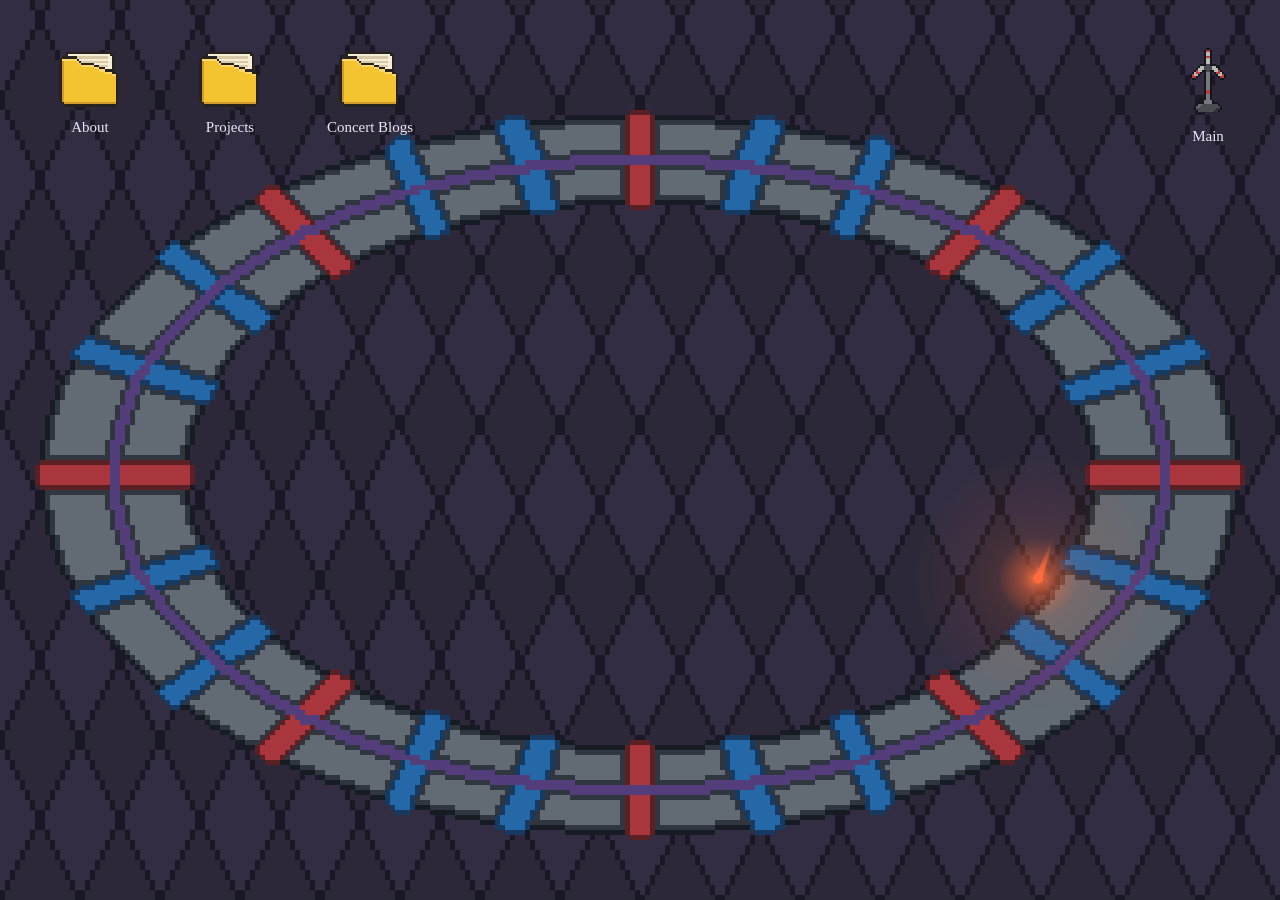
==== personal/index.html @ 0959bf21 "mg photos fixed" ====
<!DOCTYPE html>
<html lang="en">
<head>
  <meta charset="UTF-8">
  <meta name="viewport" content="width=device-width, initial-scale=1.0">
  <title>Hakan Bora Yavuzkara</title>
  <link rel="canonical" href="https://hakanbora.com/personal/">
  <link rel="stylesheet" href="style.css">
</head>
<body>

  <!-- canvas for particle animation -->
  <canvas id="particleCanvas"></canvas>

  <!-- "Main" app -->
<a class="main-app" href="/">
    <span class="main-app-icon"></span>
    <span class="main-app-label">Main</span>
  </a>

  <!-- Desktop with 3 folders -->
  <main class="desktop">
    <button class="folder" onclick="openFolder('about', this)">
      <span class="folder-icon"></span>
      <span class="folder-label">About</span>
    </button>
    <button class="folder" onclick="openFolder('projects', this)">
      <span class="folder-icon"></span>
      <span class="folder-label">Projects</span>
    </button>
    <button class="folder" onclick="openFolder('concerts', this)">
      <span class="folder-icon"></span>
      <span class="folder-label">Concert Blogs</span>
    </button>
  </main>

  <div class="window" id="folderWindow">
    <div class="window-bar">
      <button class="window-back" id="windowBack" onclick="goBack()" aria-label="Back">←</button>
      <span class="window-title" id="windowTitle">Folder</span>
      <button class="window-close" onclick="closeWindow()" aria-label="Close">×</button>
    </div>
    <div class="window-body" id="windowBody"></div>
  </div>

  <script>
    const win = document.getElementById('folderWindow');
    const title = document.getElementById('windowTitle');
    const body = document.getElementById('windowBody');
    const backBtn = document.getElementById('windowBack');

    /* Tree of contents */
    const tree = {
      about: {
        type: 'folder', name: 'About',
        children: [
          { type: 'file', name: 'Who.txt', text: 'I am Hakan. I love physics, computers, music, films, bullet chess, fantasy basketball, and conference food. I plan to become a physics researcher/professor.' },
          { type: 'file', name: 'JudgeMyTaste.txt',  text: '<a href="https://letterboxd.com/HakanBeWatchin/" target="_blank">Letterboxd</a><br><a href="https://rateyourmusic.com/~HakanBeListenin" target="_blank">RateYourMusic</a><br>Feel free to send recommendations or your disapproval through <a href="mailto:hayavuzkara@davidson.edu">hayavuzkara@davidson.edu</a>' },
          { type: 'file', name: 'Credits.txt', text: 'All pixel art by me using LibreSprite. All ideas, design, and writings by me. 95% of HTML/CSS/JavaScript code by Claude Opus 5. Find this project on <a href="https://github.com/HakanYavuzkara/hakan-personal-website" target="_blank">GitHub</a>.' },

        ]
      },
      projects: {
        type: 'folder', name: 'Projects',
        children: [
          { type: 'file', name: 'FantasyBball.txt', text: 'I answered the question of who would be the most valuable players across eras if 9-cat Fantasy Basketball existed every season after the 3-point line was added. I took into account z-scores for all 9 categories for every player in each season to determine the most valuable 9-cat players with respect to the seasons they played in. Coded strictly in Mathematica. Can be found <a href="https://community.wolfram.com/t/nba-player-ranking-in-fantasy-basketball-9-cat-mode-mean-category-scores-and-z-score/25387" target="_blank">here</a>.<br>I should fix the ft% and fg% evaluation soon to take into account the volume since I forgot to do it the first time. Current estimate has the greatest fantasy basketball season by a player using total z-score across all statistical categories as 2019 James Harden, which is not surprising to me.' },
          { type: 'file', name: 'ChessEras.txt', text: 'I tried to find the most dominant runs in chess by using the Chess.com database to find highest W/D/L scores for early-modern eras of chess. This project was not as successful as I wanted it to be due to lack of an elo-based system causing heavy noise. While a 6W/6D record against super GMs demonstrates significant dominance, a player who went 9W/1D against IMs in the same year gets a higher score. The elo based calculation requires significantly more expensive computation, and my computer could not handle years past 1945 when the number of games each year increased significantly. Feel free to borrow from my project <a href="https://community.wolfram.com/t/chess-scorelines-w-d-l-of-top-players-during-the-early-modern-eras-1851-1945/25500" target="_blank">here</a> and do these yourself :). Coded strictly in Mathematica. If I decide to do this again, I will probably code it in Julia, since it should offer better data optimization and faster numerical computations for such task.' },
          { type: 'file', name: 'HSfilms.txt', text: 'A few films I did in high school, in order of how much I like them:<br><a href="https://www.youtube.com/watch?v=rSAwmJ9Iphs" target="_blank">Quick Draw Samurai</a><br><a href="https://www.youtube.com/watch?v=5WTVq00L60w" target="_blank">Punica Granatum</a><br><a href="https://www.youtube.com/watch?v=TujKXYURNSA" target="_blank">A Quick Game</a>' }
        ]
      },
      concerts: {
        type: 'folder', name: 'Concert Blogs',
        children: [
          {
            type: 'folder', name: 'Ghais Guevara',
            children: [
              { type: 'file', name: 'GGblog.txt', text: 'Charlotte: July 30, 2026<br>I had a really nice time at this concert being able to speak with Ghais since he was there an hour before the start time (very rare for artits!). I particularly enjoyed Cavalier\'s opening act, and how engaged he was with the audience. While Ghais\'s energy was great and he did not miss a bar the entire show, the crowd was not as energetic that is partially due to Ghais deciding to stick to his later catalog rather than his two most popular albums. Still, I had a great time and small venues are often more fun.' },
              { type: 'image', name: 'GGphoto.jpg', src: 'graphics_personal/concerts/GGphoto.JPG' },
            ]
          },
          {
            type: 'folder', name: 'Machine Girl',
            children: [
              { type: 'file', name: 'MGblog.txt', text: 'Charlotte: March 6, 2026<br>Definitely top 3 concert I have been to. I knew and actively listened to both opening acts of LustSickPuppy and Show Me The Body, so I had an excellent time far before Machine Girl took stage. After they took stage, their energy, crowd engagement, tracklist choices and pacing were all excellent. Machine Girl decided to stick with their more Digital Hardcore style later discography rather than the Hardcore Breaks electronic music style they have been known for, which really helped the vocals shine and crowd energy flow.' },
              { type: 'image', name: 'MGphoto1.jpg', src: 'graphics_personal/concerts/MGphoto1.jpg' },
              { type: 'image', name: 'MGphoto2.jpg', src: 'graphics_personal/concerts/MGphoto2.jpg' },
            ]
          },
          {
            type: 'folder', name: 'black midi',
            children: [
              { type: 'file', name: 'BMblog.txt', text: 'Istanbul: May 31, 2022<br>This concert happened far before this blog became a thing, but still many years later it is the main inspiration for me to start this blog in order to not forget about the concerts I have been to. black midi was the best modern rock band despite its really short existence, and all of the band members solo careers are all worth checking out. This concert showed me that a collection of creative musicians, when on the same wavelength all of the time, and brave enough to experiment even live can create something so special and unique. black midi never played their songs the way they are on streaming, and always messed with the style of singing, tempo throughout the song, very jazzy improvisation sections, and even sneaking in Britney Spear\'s famous Toxic guitar riff seamlessly in a song in the midde of a breakdown. I am so grateful I got to see black midi before their breakup. I completely forgot to took any pictures during this concert.' },
            ]
          },

        ]
      }
    };

    let path = [];

    /* given the current path, walk the tree to find the folder we're in */
    function getCurrentFolder() {
      let node = tree[path[0]];
      for (let i = 1; i < path.length; i++) {
        const next = node.children[path[i]];
        if (!next || next.type !== 'folder') break; // stop at a file and stay in its folder
        node = next;
      }
      return node;
    }
    /* build a breadcrumb path from the current location */
    function buildPath() {
      const parts = [];
      let node = tree[path[0]];
      parts.push(node.name); // top-level folder name

      for (let i = 1; i < path.length; i++) {
        const step = path[i];
        if (step === '__file__') break;
        node = node.children[step];
        parts.push(node.name);
      }
      return parts.join(' / ');
    }

    /* open desktop folder */
    function openFolder(key, clickedEl) {
      document.querySelectorAll('.folder').forEach(f => f.classList.remove('selected'));
      if (clickedEl) clickedEl.classList.add('selected');
      path = [key];
      render();
      win.classList.add('is-open');
    }

    /* draw current folder's contents into window */
    function render() {
      const folder = getCurrentFolder();
      title.textContent = buildPath();
      backBtn.style.visibility = (path.length > 1) ? 'visible' : 'hidden';
      body.innerHTML = '';

      const grid = document.createElement('div');
      grid.className = 'items';

      folder.children.forEach((item, index) => {
        const tile = document.createElement('button');
        tile.className = 'item ' + item.type;

        const icon = document.createElement('span');
        icon.className = 'item-icon';

        const label = document.createElement('span');
        label.className = 'item-label';
        label.textContent = item.name;

        tile.appendChild(icon);
        tile.appendChild(label);

        tile.onclick = () => {
          // highlight this tile, clear others
          grid.querySelectorAll('.item').forEach(t => t.classList.remove('selected'));
          tile.classList.add('selected');
          openItem(index);
        };

        grid.appendChild(tile);
      });

      body.appendChild(grid);
    }

    /* When clicking file */
    function openItem(index) {
      const item = getCurrentFolder().children[index];
      if (item.type === 'folder') {
        path.push(index);    // go one level deeper
        render();
      } else if (item.type === 'image') {
        showImage(item);
      } else {
        showFile(item);
      }
    }

    function showFile(file) {
      backBtn.style.visibility = 'visible';
      body.innerHTML = '<div class="file-text"></div>';
      body.querySelector('.file-text').innerHTML = file.text;
      path.push(getCurrentFolder().children.indexOf(file));
      title.textContent = buildPath();
    }

    function showImage(image) {
      backBtn.style.visibility = 'visible';
      body.innerHTML = '<img class="image-view" alt="">';
      const img = body.querySelector('.image-view');
      img.src = image.src;
      img.alt = image.name;
      path.push(getCurrentFolder().children.indexOf(image));
      title.textContent = buildPath();
    }

    function goBack() {
      path.pop();
      render();
    }

    function closeWindow() {
      win.classList.remove('is-open');
      path = [];
      document.querySelectorAll('.folder').forEach(f => f.classList.remove('selected'));
    }
  </script>


<script>
  // PARTICLE ANIMATION =====
  const canvas = document.getElementById('particleCanvas');
  const ctx = canvas.getContext('2d');

  function sizeCanvas() {
    canvas.width = window.innerWidth;
    canvas.height = window.innerHeight;
  }
  sizeCanvas();
  window.addEventListener('resize', sizeCanvas);

  // Parameters for the oval path (need to change for mobile)
  const oval = {
    centerX: 0.50,
    centerY: 0.529,
    radiusX: 0.328,
    radiusY: 0.358
  };

  let angle = 0;

  // Start slow and accelerate =====
  let speed = 0.004;
  const maxSpeed = 0.1;
  const acceleration = 0.00004;

  const trail = [];
  const maxTrail = 25;

  function draw() {
    ctx.clearRect(0, 0, canvas.width, canvas.height);

    const cx = oval.centerX * canvas.width;
    const cy = oval.centerY * canvas.height;
    const rx = oval.radiusX * canvas.width;
    const ry = oval.radiusY * canvas.height;

    const x = cx + Math.cos(angle) * rx;
    const y = cy + Math.sin(angle) * ry;

    const floorGlowRadius = 130;
    const floorGlow = ctx.createRadialGradient(x, y, 0, x, y, floorGlowRadius);
    floorGlow.addColorStop(0, 'rgba(255, 120, 60, 0.22)');   // faint warm center
    floorGlow.addColorStop(0.5, 'rgba(255, 106, 61, 0.08)');   // fading
    floorGlow.addColorStop(1, 'rgba(255, 106, 61, 0)');      // transparent edge
    ctx.beginPath();
    ctx.arc(x, y, floorGlowRadius, 0, Math.PI * 2);
    ctx.fillStyle = floorGlow;
    ctx.fill();

    trail.unshift({ x, y });
    if (trail.length > maxTrail) trail.pop();

    // draw the trail: each older point smaller and more transparent
    for (let i = 0; i < trail.length; i++) {
      const p = trail[i];
      const fade = 1 - i / trail.length;
      ctx.beginPath();
      ctx.arc(p.x, p.y, 4 * fade, 0, Math.PI * 2);
      ctx.fillStyle = 'rgba(255, 106, 61, ' + (fade * 0.5) + ')';
      ctx.fill();
    }

    // the glowing particle head
    const glowRadius = 40;
    const glow = ctx.createRadialGradient(x, y, 0, x, y, glowRadius);
    glow.addColorStop(0, 'rgba(255, 120, 70, 0.9)');
    glow.addColorStop(0.4, 'rgba(255, 106, 61, 0.4)');
    glow.addColorStop(1, 'rgba(255, 106, 61, 0)');
    ctx.beginPath();
    ctx.arc(x, y, glowRadius, 0, Math.PI * 2);
    ctx.fillStyle = glow;
    ctx.fill();

    ctx.beginPath();
    ctx.arc(x, y, 5, 0, Math.PI * 2);
    ctx.fillStyle = '#ff6a3d';
    ctx.fill();

    angle += speed;
    if (speed < maxSpeed) {
      speed += acceleration;
      if (speed > maxSpeed) speed = maxSpeed;
    }

    requestAnimationFrame(draw);
  }

  draw();
</script>

</body>
</html>
---- personal/style.css ----
body {
  margin: 0;
  min-height: 100vh;
  color: #e8e6f2;
  font-family: "Times New Roman", Times, serif;
  overflow: hidden;

  /* the accelerator as background */
  background-color: #14141c;
  background-image: url('graphics_personal/particleAccel.png');
  background-size: cover;
  background-position: center;
  background-repeat: no-repeat;
  image-rendering: pixelated;
}

.top-nav {
  display: flex;
  gap: 24px;
  padding: 16px 24px;
}
.top-nav a {
  color: #cfc9e6;
  text-decoration: none;
  font-size: 16px;
}
.top-nav a:hover {
  text-decoration: underline;
}

.desktop {
  display: flex;
  gap: 40px;
  padding: 40px;
}

/* Folder build */
.folder {
  background: none;
  border: none;
  cursor: pointer;
  display: flex;
  flex-direction: column;
  align-items: center;
  gap: 8px;
  font-family: inherit;
  color: #e8e6f2;
}

.folder.selected .folder-icon {
  outline: 2px solid #cfc9e6;
  outline-offset: 3px;
}
.folder.selected .folder-label {
  background: #3a3a55;
  border-radius: 3px;
}

.folder-icon {
  width: 88px;
  height: 70px;
  display: block;
  background-image: url('graphics_personal/folderIcon.png');
  background-size: contain;
  background-repeat: no-repeat;
  background-position: center;
  image-rendering: pixelated;
}
.folder:hover .folder-icon {
  filter: brightness(1.15);
}

.folder-label {
  font-size: 15px;
}

/* Window that pops up */
.window {
  position: fixed;
  top: 50%;
  left: 50%;
  transform: translate(-50%, -50%);
  width: 460px;
  max-width: 90vw;

  background: #201a2e;
  border: 3px solid #6f5b9e;
  border-radius: 0;
  box-shadow: 4px 4px 0 rgba(0,0,0,0.5);

  display: none;
}
.window.is-open {
  display: block;
}

.window-bar {
  display: flex;
  align-items: center;
  gap: 8px;
  background: #160f24;
  border-bottom: 3px solid #6f5b9e;
  padding: 6px 8px;
}

.window-title {
  flex: 1;
  font-family: monospace;
  font-size: 13px;
  color: #cfc3e8;
  white-space: nowrap;
  overflow: hidden;
  text-overflow: ellipsis;
}

.window-back,
.window-close {
  width: 22px;
  height: 22px;
  flex-shrink: 0;
  background: #2c2340;
  border: 2px solid #6f5b9e;
  color: #e8e6f2;
  font-size: 13px;
  line-height: 1;
  cursor: pointer;
  padding: 0;
  border-radius: 0;
  display: flex;
  align-items: center;
  justify-content: center;
}
.window-back:hover,
.window-close:hover {
  background: #6f5b9e;
  color: #ffffff;
}

.window-body {
  padding: 18px;
  font-size: 16px;
  line-height: 1.6;
  min-height: 120px;
  max-height: 60vh;
  overflow-y: auto;
}

/* Files + Subfolders */
.window-body .items {
  display: flex;
  flex-wrap: wrap;
  gap: 24px;
  padding: 4px;
}
.window-body .item {
  background: none;
  border: none;
  cursor: pointer;
  display: flex;
  flex-direction: column;
  align-items: center;
  gap: 6px;
  font-family: inherit;
  color: #e8e6f2;
  width: auto;
  min-width: 80px;
  max-width: 110px;
  padding: 6px;
  border-radius: 2px;
}
.window-body .item .item-icon {
  width: 72px;
  height: 58px;
  display: block;
  background-size: contain;
  background-repeat: no-repeat;
  background-position: center;
  image-rendering: pixelated;
}
.window-body .item.folder .item-icon {
  background-image: url('graphics_personal/folderIcon.png');
}
.window-body .item.file .item-icon {
  background-image: url('graphics_personal/txtIcon.png');
}
.window-body .item.image .item-icon {
  background-image: url('graphics_personal/pngIcon.png');
}
.window-body .item .item-label {
  font-size: 13px;
  text-align: center;
  line-height: 1.3;
  word-break: break-word;
}
.window-body .item:hover .item-icon {
  filter: brightness(1.15);
}
.window-body .item.selected .item-icon {
  outline: 2px solid #cfc9e6;
  outline-offset: 3px;
}
.window-body .item.selected .item-label {
  background: #3a3a55;
  border-radius: 3px;
}

.file-text {
  margin: 0;
  white-space: pre-wrap;
  font-family: inherit;
  font-size: 16px;
  line-height: 1.6;
}

/* Main page app */
.main-app {
  position: fixed;
  top: 40px;
  right: 40px;               
  display: flex;
  flex-direction: column;
  align-items: center;
  gap: 8px;
  text-decoration: none;
  color: #e8e6f2;
  font-family: inherit;
}
.main-app-icon {
  width: 64px;
  height: 80px;
  background-image: url('graphics_personal/mainButton.png');
  background-size: contain;
  background-repeat: no-repeat;
  background-position: center;
  image-rendering: pixelated;
}
.main-app:hover .main-app-icon {
  filter: brightness(1.15);
}
.main-app-label {
  font-size: 15px;
}

/* Hyperlinks in text files */
.file-text a {
  color: #6fa8ff;
  text-decoration: underline;
}
.file-text a:hover {
  color: #9cc4ff;
}

/* image file*/
.image-view {
  display: block;
  max-width: 100%;
  max-height: 55vh;
  margin: 0 auto;
}


#particleCanvas {
  position: fixed;
  top: 0;
  left: 0;
  width: 100%;
  height: 100%;
  pointer-events: none;
  z-index: 1
}
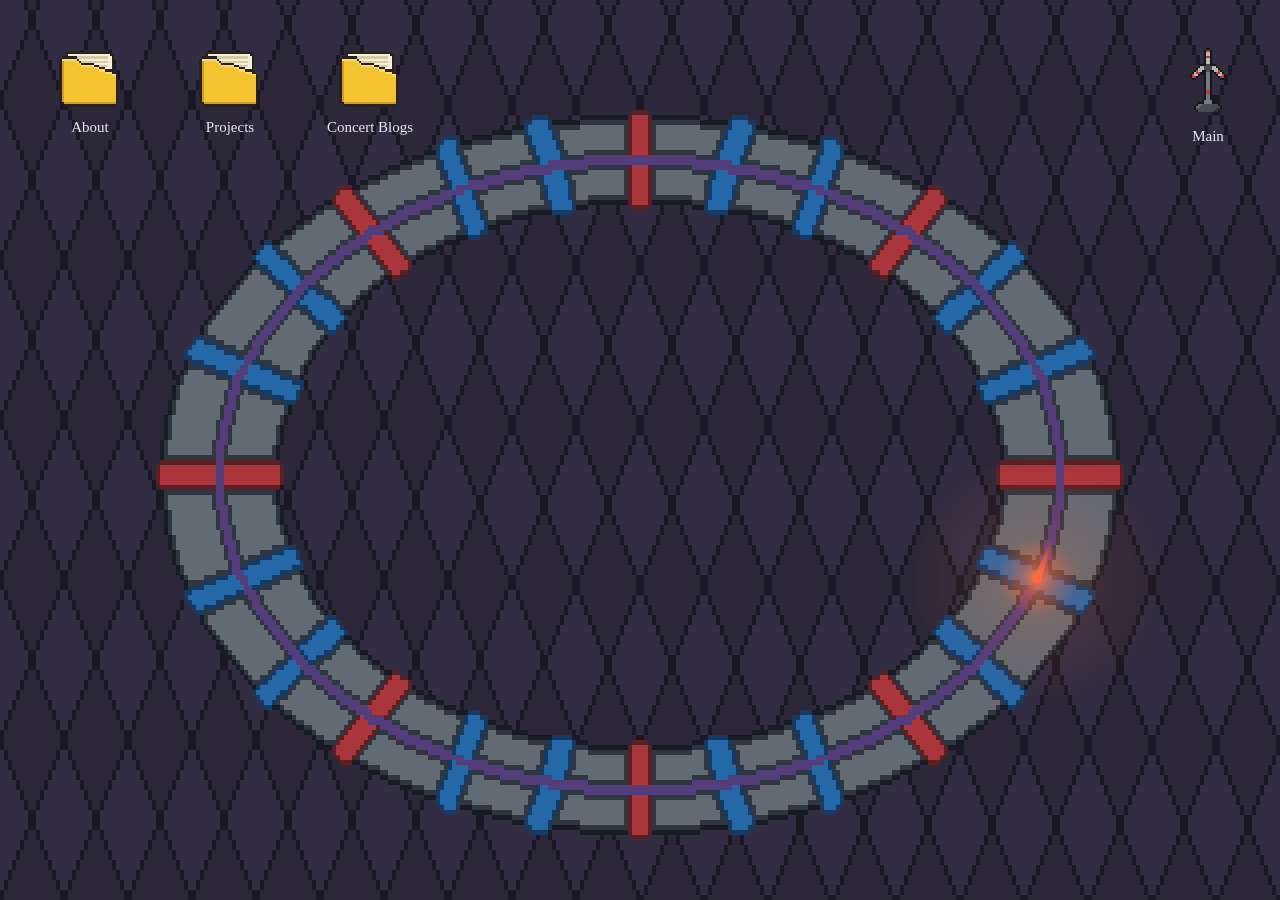
==== commit 7e1854b6: "Fixed particle path global" ====
--- a/personal/index.html
+++ b/personal/index.html
@@ -231,7 +231,7 @@
     centerX: 0.50,
     centerY: 0.529,
     radiusX: 0.328,
-    radiusY: 0.358
+    radiusY: 0.350
   };
 
   let angle = 0;
--- a/personal/style.css
+++ b/personal/style.css
@@ -8,7 +8,7 @@
   /* the accelerator as background */
   background-color: #14141c;
   background-image: url('graphics_personal/particleAccel.png');
-  background-size: cover;
+  background-size: 100% 100%;
   background-position: center;
   background-repeat: no-repeat;
   image-rendering: pixelated;
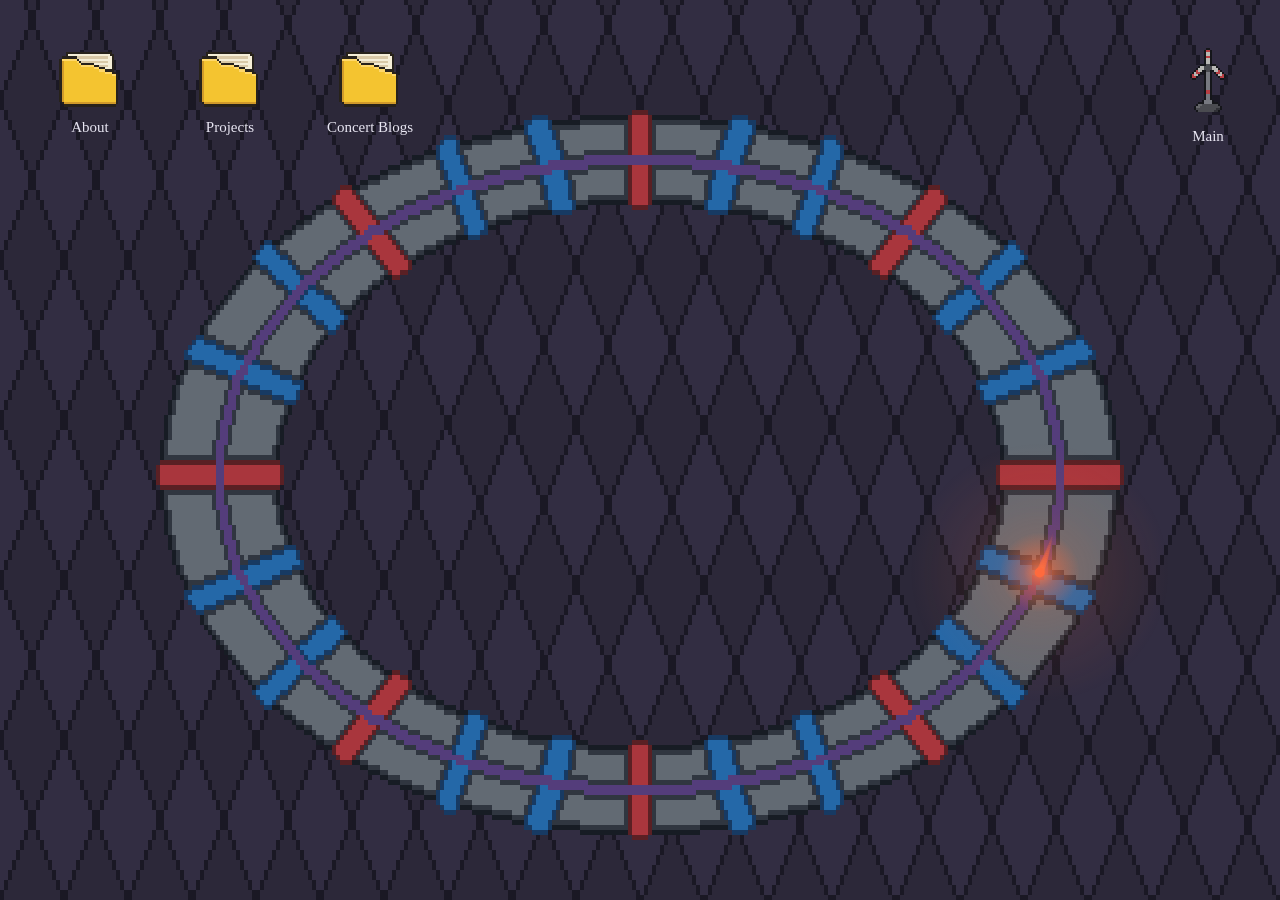
==== commit 133247a6: "Fixed loading order issues" ====
--- a/personal/index.html
+++ b/personal/index.html
@@ -2,6 +2,7 @@
 <html lang="en">
 <head>
   <meta charset="UTF-8">
+  <script>document.documentElement.classList.add('js');</script>
   <meta name="viewport" content="width=device-width, initial-scale=1.0">
   <title>Hakan Bora Yavuzkara</title>
   <link rel="canonical" href="https://hakanbora.com/personal/">
@@ -304,6 +305,10 @@
   }
 
   draw();
+
+function reveal() { document.body.classList.add('ready'); }
+window.addEventListener('load', reveal);
+setTimeout(reveal, 3000);
 </script>
 
 </body>
--- a/personal/style.css
+++ b/personal/style.css
@@ -1,3 +1,12 @@
+html { background: #14141c; }
+html.js body {
+  opacity: 0;
+  transition: opacity 0.35s ease;
+}
+html.js body.ready {
+  opacity: 1;
+}
+
 body {
   margin: 0;
   min-height: 100vh;
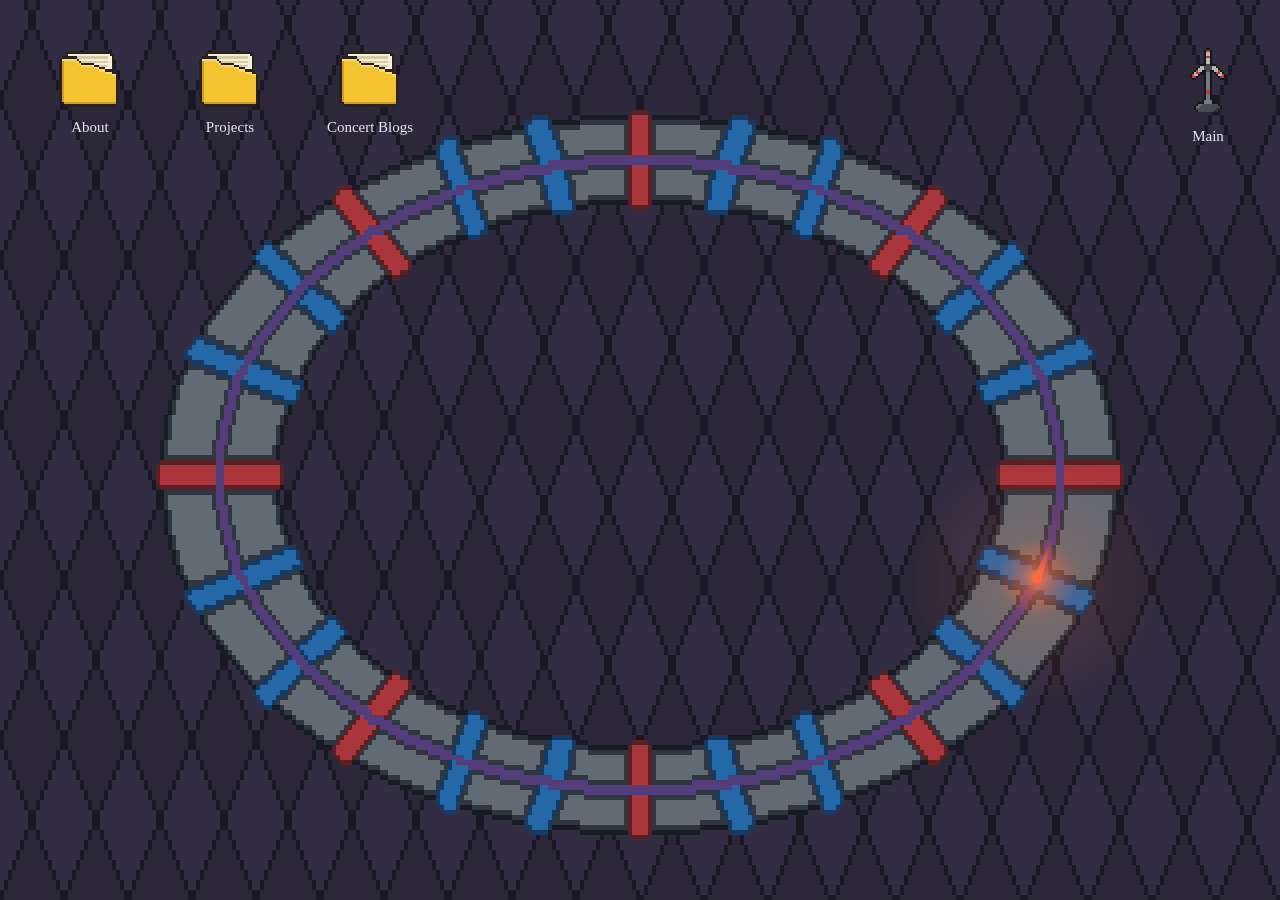
==== commit 4b3f9f78: "Boris concert added" ====
--- a/personal/index.html
+++ b/personal/index.html
@@ -93,6 +93,15 @@
               { type: 'file', name: 'BMblog.txt', text: 'Istanbul: May 31, 2022<br>This concert happened far before this blog became a thing, but still many years later it is the main inspiration for me to start this blog in order to not forget about the concerts I have been to. black midi was the best modern rock band despite its really short existence, and all of the band members solo careers are all worth checking out. This concert showed me that a collection of creative musicians, when on the same wavelength all of the time, and brave enough to experiment even live can create something so special and unique. black midi never played their songs the way they are on streaming, and always messed with the style of singing, tempo throughout the song, very jazzy improvisation sections, and even sneaking in Britney Spear\'s famous Toxic guitar riff seamlessly in a song in the midde of a breakdown. I am so grateful I got to see black midi before their breakup. I completely forgot to took any pictures during this concert.' },
             ]
           },
+          {
+            type: 'folder', name: 'Boris',
+            children: [
+              { type: 'file', name: 'Borisblog.txt', text: 'London: October 15, 2026<br>I have known about Boris for around 7 years, but it took me much longer for them to grow on me, and eventually become one of my favorite artists of all time. I used to not find Boris unique and exciting enough, limiting their music to one-take live recordings with a maximum of 3-4 instruments per song. Listening more carefully through what is achieved by Pink, Feedbacker, flood, and Akuma No Uta has completely changed my opinion on this matter. Boris is extremely unique in its ability to blend sludge metal, drone, ambient, noise rock, and acoustic rock like done by no one else and even shifting genres and styles in the middle of songs. It is amazing how rich and diverse just 3 people on stage with live instruments is able to sound. <br> The opener for this concert was Planning for Burial, an artist I had heard of but never gave a listen to before. This performance showed me a lot of potential but not much output. As a one-person band, Planning for Burial is forced to do a lot on stage, playing a repeating drum machine with droning bass, and playing guitar and providing vocals himself. Unfortunately, how hard such a set up is forces him to keep the droning sections way longer than they should be and the drums pretty boring and often out of place with everything else. Still, there were a lot of really strong moments with piercing guitar playing and great vocals provided. I am sure this artist is better on streaming, so I will check him out. <br>Boris was almost able to rupture through my ear protection. I was able to enjoy this as a loud concert rather than a deafening one due to strong ear protection. Boris’s stage presence and general crowd engagement was done really well, and their clothes also stood out nicely and looked great under the lightning. Boris essentially never stopped playing, and always kept drones and some gong hits through the breaks, transitioning into next songs very smoothly. The balance of high energy and more slow burn doom metal post rock-like songs were sprinkled in between the Pink tracklist just in time as the mosh was getting tired throughout. Just Abandoned Myself is one of my favorite songs ever, and seeing it live, with extra improvisations and the crowd singing parts throughout. Concert felt like it went by very fast despite Boris playing an amazing 90 minutes. I want to see Feedbacker live sometime, although it is likely it will never happen. <br> P.S. Nicest mosh I have been a part of' },
+              { type: 'image', name: 'Borisphoto1.jpg', src: 'graphics_personal/concerts/Borisphoto1.jpg' },
+              { type: 'image', name: 'Borisphoto2.jpg', src: 'graphics_personal/concerts/Borisphoto2.jpg' },
+              { type: 'image', name: 'Borisphoto1.jpg', src: 'graphics_personal/concerts/Borisphoto1.jpg' },
+            ]
+          },
 
         ]
       }
--- a/personal/style.css
+++ b/personal/style.css
@@ -276,4 +276,18 @@
   height: 100%;
   pointer-events: none;
   z-index: 1
+}
+
+@media (hover: none) and (pointer: coarse) {
+  .desktop {
+    justify-content: space-evenly;
+    gap: 0;                      /* space-evenly does the spacing now */
+    padding: 24px 8px;
+  }
+
+  .main-app {
+    top: auto;
+    bottom: 20px;
+    right: 20px;
+  }
 }
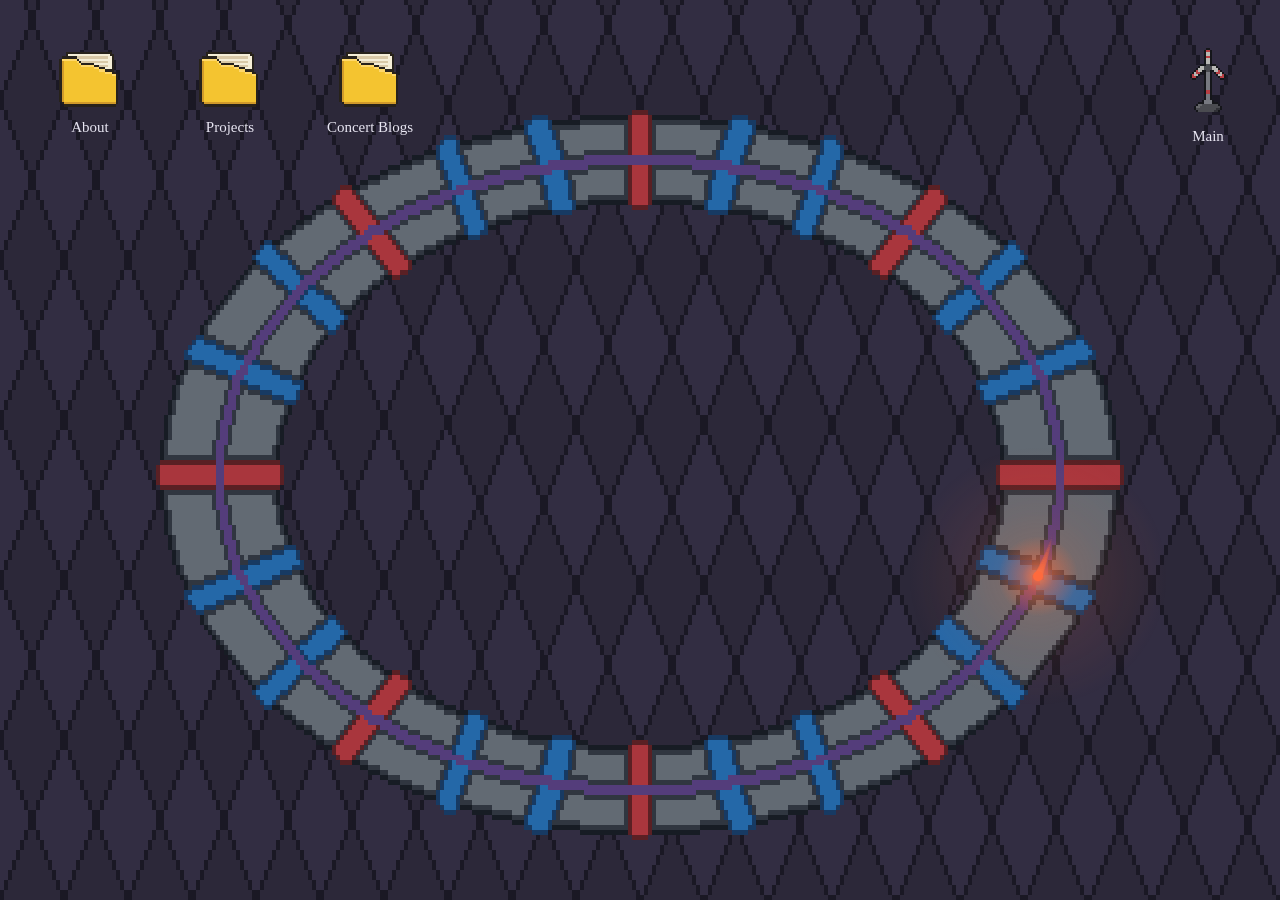
==== commit 54b59d75: "TwoConcertsAdded" ====
--- a/personal/index.html
+++ b/personal/index.html
@@ -70,17 +70,17 @@
         ]
       },
       concerts: {
-        type: 'folder', name: 'Concert Blogs',
+        type: 'folder', name: 'Concert_Blogs',
         children: [
           {
-            type: 'folder', name: 'Ghais Guevara',
-            children: [
-              { type: 'file', name: 'GGblog.txt', text: 'Charlotte: July 30, 2026<br>I had a really nice time at this concert being able to speak with Ghais since he was there an hour before the start time (very rare for artits!). I particularly enjoyed Cavalier\'s opening act, and how engaged he was with the audience. While Ghais\'s energy was great and he did not miss a bar the entire show, the crowd was not as energetic that is partially due to Ghais deciding to stick to his later catalog rather than his two most popular albums. Still, I had a great time and small venues are often more fun.' },
+            type: 'folder', name: 'Ghais_Guevara',
+            children: [
+              { type: 'file', name: 'GG_blog.txt', text: 'Charlotte: July 30, 2026<br>I had a really nice time at this concert being able to speak with Ghais since he was there an hour before the start time (very rare for artits!). I particularly enjoyed Cavalier\'s opening act, and how engaged he was with the audience. While Ghais\'s energy was great and he did not miss a bar the entire show, the crowd was not as energetic that is partially due to Ghais deciding to stick to his later catalog rather than his two most popular albums. Still, I had a great time and small venues are often more fun.' },
               { type: 'image', name: 'GGphoto.jpg', src: 'graphics_personal/concerts/GGphoto.JPG' },
             ]
           },
           {
-            type: 'folder', name: 'Machine Girl',
+            type: 'folder', name: 'Machine_Girl',
             children: [
               { type: 'file', name: 'MGblog.txt', text: 'Charlotte: March 6, 2026<br>Definitely top 3 concert I have been to. I knew and actively listened to both opening acts of LustSickPuppy and Show Me The Body, so I had an excellent time far before Machine Girl took stage. After they took stage, their energy, crowd engagement, tracklist choices and pacing were all excellent. Machine Girl decided to stick with their more Digital Hardcore style later discography rather than the Hardcore Breaks electronic music style they have been known for, which really helped the vocals shine and crowd energy flow.' },
               { type: 'image', name: 'MGphoto1.jpg', src: 'graphics_personal/concerts/MGphoto1.jpg' },
@@ -88,18 +88,35 @@
             ]
           },
           {
-            type: 'folder', name: 'black midi',
-            children: [
-              { type: 'file', name: 'BMblog.txt', text: 'Istanbul: May 31, 2022<br>This concert happened far before this blog became a thing, but still many years later it is the main inspiration for me to start this blog in order to not forget about the concerts I have been to. black midi was the best modern rock band despite its really short existence, and all of the band members solo careers are all worth checking out. This concert showed me that a collection of creative musicians, when on the same wavelength all of the time, and brave enough to experiment even live can create something so special and unique. black midi never played their songs the way they are on streaming, and always messed with the style of singing, tempo throughout the song, very jazzy improvisation sections, and even sneaking in Britney Spear\'s famous Toxic guitar riff seamlessly in a song in the midde of a breakdown. I am so grateful I got to see black midi before their breakup. I completely forgot to took any pictures during this concert.' },
+            type: 'folder', name: 'black_midi',
+            children: [
+              { type: 'file', name: 'BM_blog.txt', text: 'Istanbul: May 31, 2022<br>This concert happened far before this blog became a thing, but still many years later it is the main inspiration for me to start this blog in order to not forget about the concerts I have been to. black midi was the best modern rock band despite its really short existence, and all of the band members solo careers are all worth checking out. This concert showed me that a collection of creative musicians, when on the same wavelength all of the time, and brave enough to experiment even live can create something so special and unique. black midi never played their songs the way they are on streaming, and always messed with the style of singing, tempo throughout the song, very jazzy improvisation sections, and even sneaking in Britney Spear\'s famous Toxic guitar riff seamlessly in a song in the midde of a breakdown. I am so grateful I got to see black midi before their breakup. I completely forgot to took any pictures during this concert.' },
             ]
           },
           {
             type: 'folder', name: 'Boris',
             children: [
-              { type: 'file', name: 'Borisblog.txt', text: 'London: October 15, 2026<br>I have known about Boris for around 7 years, but it took me much longer for them to grow on me, and eventually become one of my favorite artists of all time. I used to not find Boris unique and exciting enough, limiting their music to one-take live recordings with a maximum of 3-4 instruments per song. Listening more carefully through what is achieved by Pink, Feedbacker, flood, and Akuma No Uta has completely changed my opinion on this matter. Boris is extremely unique in its ability to blend sludge metal, drone, ambient, noise rock, and acoustic rock like done by no one else and even shifting genres and styles in the middle of songs. It is amazing how rich and diverse just 3 people on stage with live instruments is able to sound. <br> The opener for this concert was Planning for Burial, an artist I had heard of but never gave a listen to before. This performance showed me a lot of potential but not much output. As a one-person band, Planning for Burial is forced to do a lot on stage, playing a repeating drum machine with droning bass, and playing guitar and providing vocals himself. Unfortunately, how hard such a set up is forces him to keep the droning sections way longer than they should be and the drums pretty boring and often out of place with everything else. Still, there were a lot of really strong moments with piercing guitar playing and great vocals provided. I am sure this artist is better on streaming, so I will check him out. <br>Boris was almost able to rupture through my ear protection. I was able to enjoy this as a loud concert rather than a deafening one due to strong ear protection. Boris’s stage presence and general crowd engagement was done really well, and their clothes also stood out nicely and looked great under the lightning. Boris essentially never stopped playing, and always kept drones and some gong hits through the breaks, transitioning into next songs very smoothly. The balance of high energy and more slow burn doom metal post rock-like songs were sprinkled in between the Pink tracklist just in time as the mosh was getting tired throughout. Just Abandoned Myself is one of my favorite songs ever, and seeing it live, with extra improvisations and the crowd singing parts throughout. Concert felt like it went by very fast despite Boris playing an amazing 90 minutes. I want to see Feedbacker live sometime, although it is likely it will never happen. <br> P.S. Nicest mosh I have been a part of' },
+              { type: 'file', name: 'Boris_blog.txt', text: 'London: October 15, 2026<br>I have known about Boris for around 7 years, but it took me much longer for them to grow on me, and eventually become one of my favorite artists of all time. I used to not find Boris unique and exciting enough, limiting their music to one-take live recordings with a maximum of 3-4 instruments per song. Listening more carefully through what is achieved by Pink, Feedbacker, flood, and Akuma No Uta has completely changed my opinion on this matter. Boris is extremely unique in its ability to blend sludge metal, drone, ambient, noise rock, and acoustic rock like done by no one else and even shifting genres and styles in the middle of songs. It is amazing how rich and diverse just 3 people on stage with live instruments is able to sound. <br> The opener for this concert was Planning for Burial, an artist I had heard of but never gave a listen to before. This performance showed me a lot of potential but not much output. As a one-person band, Planning for Burial is forced to do a lot on stage, playing a repeating drum machine with droning bass, and playing guitar and providing vocals himself. Unfortunately, how hard such a set up is forces him to keep the droning sections way longer than they should be and the drums pretty boring and often out of place with everything else. Still, there were a lot of really strong moments with piercing guitar playing and great vocals provided. I am sure this artist is better on streaming, so I will check him out. <br>Boris was almost able to rupture through my ear protection. I was able to enjoy this as a loud concert rather than a deafening one due to strong ear protection. Boris’s stage presence and general crowd engagement was done really well, and their clothes also stood out nicely and looked great under the lightning. Boris essentially never stopped playing, and always kept drones and some gong hits through the breaks, transitioning into next songs very smoothly. The balance of high energy and more slow burn doom metal post rock-like songs were sprinkled in between the Pink tracklist just in time as the mosh was getting tired throughout. Just Abandoned Myself is one of my favorite songs ever, and seeing it live, with extra improvisations and the crowd singing parts throughout. Concert felt like it went by very fast despite Boris playing an amazing 90 minutes. I want to see Feedbacker live sometime, although it is likely it will never happen. <br> P.S. Nicest mosh I have been a part of' },
               { type: 'image', name: 'Borisphoto1.jpg', src: 'graphics_personal/concerts/Borisphoto1.jpg' },
               { type: 'image', name: 'Borisphoto2.jpg', src: 'graphics_personal/concerts/Borisphoto2.jpg' },
               { type: 'image', name: 'Borisphoto1.jpg', src: 'graphics_personal/concerts/Borisphoto1.jpg' },
+            ]
+          },
+          {
+            type: 'folder', name: 'Psychedelic_Crumpets',
+            children: [
+              { type: 'file', name: 'PPC_blog.txt', text: 'Oxford: November 4, 2026<br>I discovered PPC just about a month ago when a friend at Oxford recommended them to me, and told me that they are playing in Oxford soon. I became a fan after listening to their first two albums, and got tickets for the concert as well. I would describe their music as Tame Impala, but either at twice the speed with aggresive drums, or half the speed with minimal drums, which was a great variety to have in a concert.<br>The opening act for PPC was a small band I had never heard of called "Flat Moon", and they were some of the most fun I had in a concert ever. Their line-up including the usual 2 guitarists, a bassist, and a drummer, but also a keyboard/percussionist as well as a saxophone had me interested from the start. When they started playing, they were extremely unpredictable and fun with well-made tempo changes mid-songs, weird time signatures that left head-banging off-beat each bar. They were really funny in-between songs, and the bassists antics with essentially jump-kicking the air on songs was really entertaining. They also had a few moments where they tried to create a wave on stage by jumping, and struggled to do so. Their first song was amazing, and I would describe their style to be a mix of punk and funk. I am a fan, and have listened to both of their albums since.<br>PPC had a line-up of two guitarists, two bassists, and a drummer for a well-paced performance of really energetic and more chill songs. I was unsure at first if a mosh was ever going to form at this concert prior, but with them playing their best song "Found God in a Tomato" second, the pit formed immediately, and was among the biggest ones I have seen. Their formula for the concert was often two energetic songs in a row, and then a more chill one for people to relax but even at the most chill songs there was a lot of movement going on in the pit. The venue was great, and I found myself at the very front a few times. They also had a really funny moment, when someone in the crowd suggested they play "Bowling with Tim", and other people joined in for such a niche song. They said they need to relearn the song, then tried on stage to remember for a few minutes, eventually deciding that they will not give out a terrible performance for the song. This was a really fun concert, and I am glad I went.' },
+              { type: 'image', name: 'FlatMoonphoto.jpg', src: 'graphics_personal/concerts/FlatMoonphoto1.jpg' },
+              { type: 'image', name: 'PPCphoto2.jpg', src: 'graphics_personal/concerts/PPCphoto2.jpg' },
+              { type: 'image', name: 'PPCphoto1.jpg', src: 'graphics_personal/concerts/PPCphoto1.jpg' },
+            ]
+          },
+          {
+            type: 'folder', name: 'The_Avalanches',
+            children: [
+              { type: 'file', name: 'Avalanches_blog.txt', text: 'London: November 6, 2026<br>"Since I left you" is one of my favorite albums of all time, and I have wanted to see them live for a really long time despite knowing that I enjoy live instrumentation much more in live performances. Still, I think of Avalances as one of the most creative musicians of all time, and expected them making their live performances unique, and that was for no reason. I had not yet listened to their newest album "No Bad Memories" at this point by my entire mistake, which was what the tour was for, but I am still really glad I went.<br>I missed the opening act I was more excited for in Panda Bear since it took me a while to get to the venue from Oxford, but had a chance to watch Sonic Boom. Sonic Boom provided live vocals and DJ instrumentations. Despite having good songs here and there, I found most of the performance to be lacking in variety with primarily stagnant songs that sounded like they would be more suitable for the soundtrack of Lion King. There was also a glaring issue with how the vocals were mixed into the audio. Still, I found the vocals despite the mixing issue to be enjoyable, and enjoyed some of the songs, and their visuals were awesome.<br>The Avalanches came in with tons of energy to the stage, jumping around, which also got me even more excited. While I was still surpries with some of the sound mixing issues for such a highly regarded performance in a highly regarded venue, but I will look past that issue. The Avalanches had a much less moving and older crowd than what I am used to, but people were still really enjoying the performance and smiling throughout. Their DJing on their own songs was really well made, and almost the entire performance was one continous one with no breaks, with some of my favorite songs of all time played with the crowd singing alone to samples they have used (never saw this before). They also had some stunning visuals in the background throughout that had me staring at them for a while in awe. Their closer to their performance being "Since I Left You", their first, and also best song, was quite poetic and emotional to do so. They came back for the encore for a few more songs off their new album, but I will consider "Since I Left You" to be the true ending. I enjoyed it a lot, thought a lot about life, and saw one of my most played artists live!! ' },
+              { type: 'image', name: 'Avalanchesphoto1.jpg', src: 'graphics_personal/concerts/Avalanchesphoto1.jpg' },
+              { type: 'image', name: 'Avalanchesphoto2.jpg', src: 'graphics_personal/concerts/Avalanchesphoto2.jpg' },
             ]
           },
 
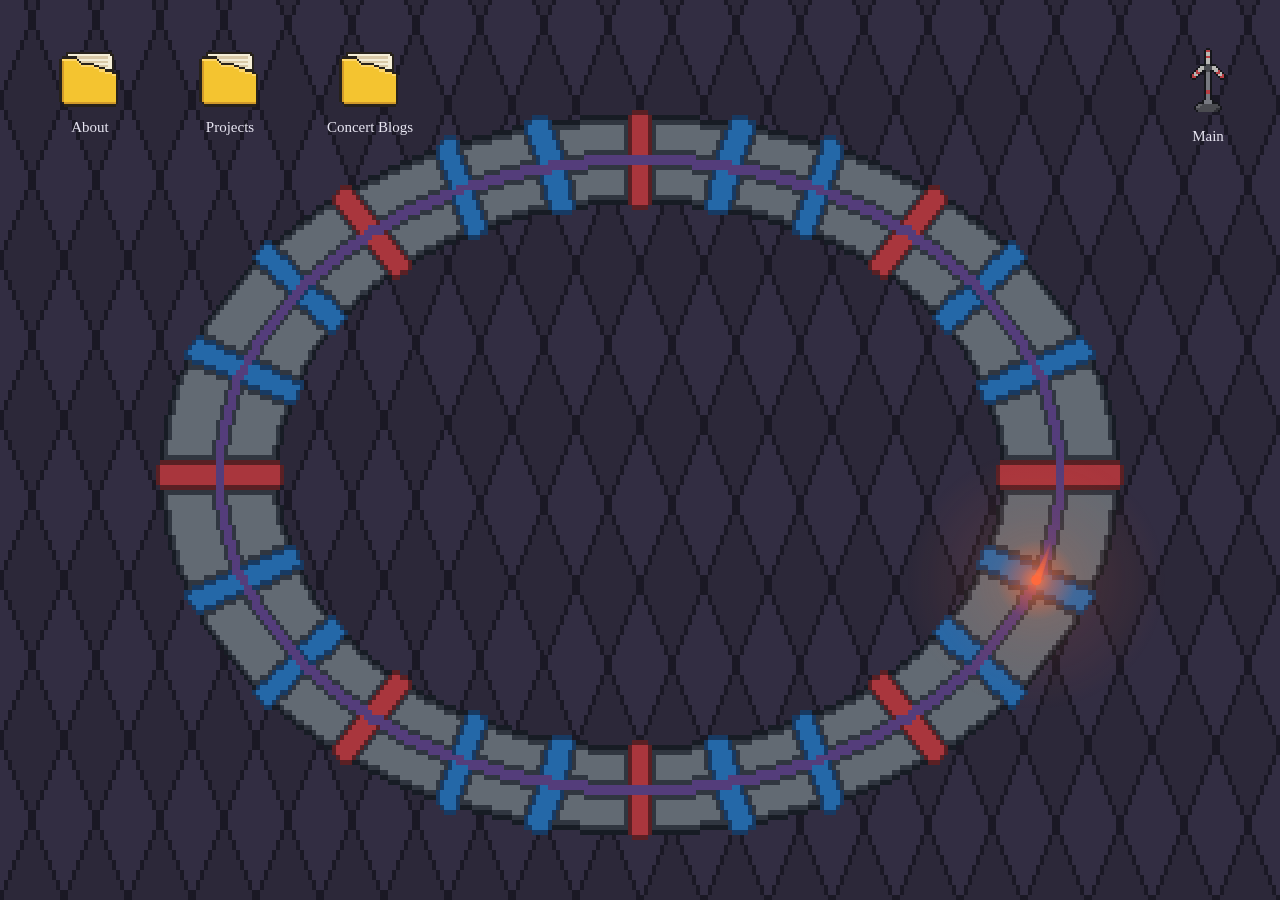
==== commit c40751bd: "Fixed Images" ====
--- a/personal/index.html
+++ b/personal/index.html
@@ -106,7 +106,7 @@
             type: 'folder', name: 'Psychedelic_Crumpets',
             children: [
               { type: 'file', name: 'PPC_blog.txt', text: 'Oxford: November 4, 2026<br>I discovered PPC just about a month ago when a friend at Oxford recommended them to me, and told me that they are playing in Oxford soon. I became a fan after listening to their first two albums, and got tickets for the concert as well. I would describe their music as Tame Impala, but either at twice the speed with aggresive drums, or half the speed with minimal drums, which was a great variety to have in a concert.<br>The opening act for PPC was a small band I had never heard of called "Flat Moon", and they were some of the most fun I had in a concert ever. Their line-up including the usual 2 guitarists, a bassist, and a drummer, but also a keyboard/percussionist as well as a saxophone had me interested from the start. When they started playing, they were extremely unpredictable and fun with well-made tempo changes mid-songs, weird time signatures that left head-banging off-beat each bar. They were really funny in-between songs, and the bassists antics with essentially jump-kicking the air on songs was really entertaining. They also had a few moments where they tried to create a wave on stage by jumping, and struggled to do so. Their first song was amazing, and I would describe their style to be a mix of punk and funk. I am a fan, and have listened to both of their albums since.<br>PPC had a line-up of two guitarists, two bassists, and a drummer for a well-paced performance of really energetic and more chill songs. I was unsure at first if a mosh was ever going to form at this concert prior, but with them playing their best song "Found God in a Tomato" second, the pit formed immediately, and was among the biggest ones I have seen. Their formula for the concert was often two energetic songs in a row, and then a more chill one for people to relax but even at the most chill songs there was a lot of movement going on in the pit. The venue was great, and I found myself at the very front a few times. They also had a really funny moment, when someone in the crowd suggested they play "Bowling with Tim", and other people joined in for such a niche song. They said they need to relearn the song, then tried on stage to remember for a few minutes, eventually deciding that they will not give out a terrible performance for the song. This was a really fun concert, and I am glad I went.' },
-              { type: 'image', name: 'FlatMoonphoto.jpg', src: 'graphics_personal/concerts/FlatMoonphoto1.jpg' },
+              { type: 'image', name: 'FlatMoonphoto.jpg', src: 'graphics_personal/concerts/FlatMoonphoto.jpg' },
               { type: 'image', name: 'PPCphoto2.jpg', src: 'graphics_personal/concerts/PPCphoto2.jpg' },
               { type: 'image', name: 'PPCphoto1.jpg', src: 'graphics_personal/concerts/PPCphoto1.jpg' },
             ]
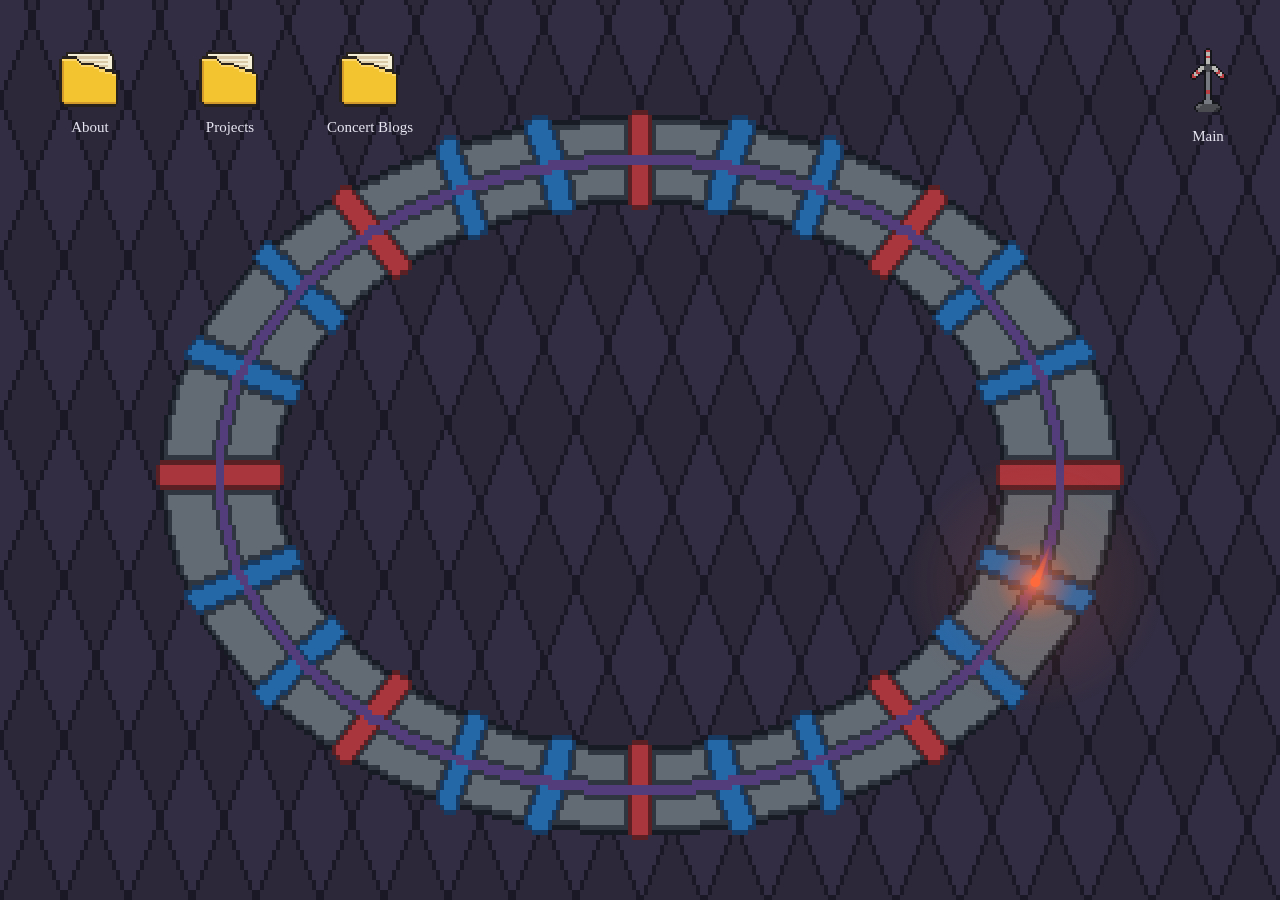
==== commit f0d73f72: "Fixed spacing" ====
--- a/personal/index.html
+++ b/personal/index.html
@@ -73,14 +73,14 @@
         type: 'folder', name: 'Concert_Blogs',
         children: [
           {
-            type: 'folder', name: 'Ghais_Guevara',
-            children: [
-              { type: 'file', name: 'GG_blog.txt', text: 'Charlotte: July 30, 2026<br>I had a really nice time at this concert being able to speak with Ghais since he was there an hour before the start time (very rare for artits!). I particularly enjoyed Cavalier\'s opening act, and how engaged he was with the audience. While Ghais\'s energy was great and he did not miss a bar the entire show, the crowd was not as energetic that is partially due to Ghais deciding to stick to his later catalog rather than his two most popular albums. Still, I had a great time and small venues are often more fun.' },
+            type: 'folder', name: 'Ghais Guevara',
+            children: [
+              { type: 'file', name: 'GGblog.txt', text: 'Charlotte: July 30, 2026<br>I had a really nice time at this concert being able to speak with Ghais since he was there an hour before the start time (very rare for artits!). I particularly enjoyed Cavalier\'s opening act, and how engaged he was with the audience. While Ghais\'s energy was great and he did not miss a bar the entire show, the crowd was not as energetic that is partially due to Ghais deciding to stick to his later catalog rather than his two most popular albums. Still, I had a great time and small venues are often more fun.' },
               { type: 'image', name: 'GGphoto.jpg', src: 'graphics_personal/concerts/GGphoto.JPG' },
             ]
           },
           {
-            type: 'folder', name: 'Machine_Girl',
+            type: 'folder', name: 'Machine Girl',
             children: [
               { type: 'file', name: 'MGblog.txt', text: 'Charlotte: March 6, 2026<br>Definitely top 3 concert I have been to. I knew and actively listened to both opening acts of LustSickPuppy and Show Me The Body, so I had an excellent time far before Machine Girl took stage. After they took stage, their energy, crowd engagement, tracklist choices and pacing were all excellent. Machine Girl decided to stick with their more Digital Hardcore style later discography rather than the Hardcore Breaks electronic music style they have been known for, which really helped the vocals shine and crowd energy flow.' },
               { type: 'image', name: 'MGphoto1.jpg', src: 'graphics_personal/concerts/MGphoto1.jpg' },
@@ -88,33 +88,33 @@
             ]
           },
           {
-            type: 'folder', name: 'black_midi',
-            children: [
-              { type: 'file', name: 'BM_blog.txt', text: 'Istanbul: May 31, 2022<br>This concert happened far before this blog became a thing, but still many years later it is the main inspiration for me to start this blog in order to not forget about the concerts I have been to. black midi was the best modern rock band despite its really short existence, and all of the band members solo careers are all worth checking out. This concert showed me that a collection of creative musicians, when on the same wavelength all of the time, and brave enough to experiment even live can create something so special and unique. black midi never played their songs the way they are on streaming, and always messed with the style of singing, tempo throughout the song, very jazzy improvisation sections, and even sneaking in Britney Spear\'s famous Toxic guitar riff seamlessly in a song in the midde of a breakdown. I am so grateful I got to see black midi before their breakup. I completely forgot to took any pictures during this concert.' },
+            type: 'folder', name: 'black midi',
+            children: [
+              { type: 'file', name: 'BMblog.txt', text: 'Istanbul: May 31, 2022<br>This concert happened far before this blog became a thing, but still many years later it is the main inspiration for me to start this blog in order to not forget about the concerts I have been to. black midi was the best modern rock band despite its really short existence, and all of the band members solo careers are all worth checking out. This concert showed me that a collection of creative musicians, when on the same wavelength all of the time, and brave enough to experiment even live can create something so special and unique. black midi never played their songs the way they are on streaming, and always messed with the style of singing, tempo throughout the song, very jazzy improvisation sections, and even sneaking in Britney Spear\'s famous Toxic guitar riff seamlessly in a song in the midde of a breakdown. I am so grateful I got to see black midi before their breakup. I completely forgot to took any pictures during this concert.' },
             ]
           },
           {
             type: 'folder', name: 'Boris',
             children: [
-              { type: 'file', name: 'Boris_blog.txt', text: 'London: October 15, 2026<br>I have known about Boris for around 7 years, but it took me much longer for them to grow on me, and eventually become one of my favorite artists of all time. I used to not find Boris unique and exciting enough, limiting their music to one-take live recordings with a maximum of 3-4 instruments per song. Listening more carefully through what is achieved by Pink, Feedbacker, flood, and Akuma No Uta has completely changed my opinion on this matter. Boris is extremely unique in its ability to blend sludge metal, drone, ambient, noise rock, and acoustic rock like done by no one else and even shifting genres and styles in the middle of songs. It is amazing how rich and diverse just 3 people on stage with live instruments is able to sound. <br> The opener for this concert was Planning for Burial, an artist I had heard of but never gave a listen to before. This performance showed me a lot of potential but not much output. As a one-person band, Planning for Burial is forced to do a lot on stage, playing a repeating drum machine with droning bass, and playing guitar and providing vocals himself. Unfortunately, how hard such a set up is forces him to keep the droning sections way longer than they should be and the drums pretty boring and often out of place with everything else. Still, there were a lot of really strong moments with piercing guitar playing and great vocals provided. I am sure this artist is better on streaming, so I will check him out. <br>Boris was almost able to rupture through my ear protection. I was able to enjoy this as a loud concert rather than a deafening one due to strong ear protection. Boris’s stage presence and general crowd engagement was done really well, and their clothes also stood out nicely and looked great under the lightning. Boris essentially never stopped playing, and always kept drones and some gong hits through the breaks, transitioning into next songs very smoothly. The balance of high energy and more slow burn doom metal post rock-like songs were sprinkled in between the Pink tracklist just in time as the mosh was getting tired throughout. Just Abandoned Myself is one of my favorite songs ever, and seeing it live, with extra improvisations and the crowd singing parts throughout. Concert felt like it went by very fast despite Boris playing an amazing 90 minutes. I want to see Feedbacker live sometime, although it is likely it will never happen. <br> P.S. Nicest mosh I have been a part of' },
+              { type: 'file', name: 'Borisblog.txt', text: 'London: October 15, 2026<br>I have known about Boris for around 7 years, but it took me much longer for them to grow on me, and eventually become one of my favorite artists of all time. I used to not find Boris unique and exciting enough, limiting their music to one-take live recordings with a maximum of 3-4 instruments per song. Listening more carefully through what is achieved by Pink, Feedbacker, flood, and Akuma No Uta has completely changed my opinion on this matter. Boris is extremely unique in its ability to blend sludge metal, drone, ambient, noise rock, and acoustic rock like done by no one else and even shifting genres and styles in the middle of songs. It is amazing how rich and diverse just 3 people on stage with live instruments is able to sound. <br> The opener for this concert was Planning for Burial, an artist I had heard of but never gave a listen to before. This performance showed me a lot of potential but not much output. As a one-person band, Planning for Burial is forced to do a lot on stage, playing a repeating drum machine with droning bass, and playing guitar and providing vocals himself. Unfortunately, how hard such a set up is forces him to keep the droning sections way longer than they should be and the drums pretty boring and often out of place with everything else. Still, there were a lot of really strong moments with piercing guitar playing and great vocals provided. I am sure this artist is better on streaming, so I will check him out. <br>Boris was almost able to rupture through my ear protection. I was able to enjoy this as a loud concert rather than a deafening one due to strong ear protection. Boris’s stage presence and general crowd engagement was done really well, and their clothes also stood out nicely and looked great under the lightning. Boris essentially never stopped playing, and always kept drones and some gong hits through the breaks, transitioning into next songs very smoothly. The balance of high energy and more slow burn doom metal post rock-like songs were sprinkled in between the Pink tracklist just in time as the mosh was getting tired throughout. Just Abandoned Myself is one of my favorite songs ever, and seeing it live, with extra improvisations and the crowd singing parts throughout. Concert felt like it went by very fast despite Boris playing an amazing 90 minutes. I want to see Feedbacker live sometime, although it is likely it will never happen. <br> P.S. Nicest mosh I have been a part of' },
               { type: 'image', name: 'Borisphoto1.jpg', src: 'graphics_personal/concerts/Borisphoto1.jpg' },
               { type: 'image', name: 'Borisphoto2.jpg', src: 'graphics_personal/concerts/Borisphoto2.jpg' },
               { type: 'image', name: 'Borisphoto1.jpg', src: 'graphics_personal/concerts/Borisphoto1.jpg' },
             ]
           },
           {
-            type: 'folder', name: 'Psychedelic_Crumpets',
-            children: [
-              { type: 'file', name: 'PPC_blog.txt', text: 'Oxford: November 4, 2026<br>I discovered PPC just about a month ago when a friend at Oxford recommended them to me, and told me that they are playing in Oxford soon. I became a fan after listening to their first two albums, and got tickets for the concert as well. I would describe their music as Tame Impala, but either at twice the speed with aggresive drums, or half the speed with minimal drums, which was a great variety to have in a concert.<br>The opening act for PPC was a small band I had never heard of called "Flat Moon", and they were some of the most fun I had in a concert ever. Their line-up including the usual 2 guitarists, a bassist, and a drummer, but also a keyboard/percussionist as well as a saxophone had me interested from the start. When they started playing, they were extremely unpredictable and fun with well-made tempo changes mid-songs, weird time signatures that left head-banging off-beat each bar. They were really funny in-between songs, and the bassists antics with essentially jump-kicking the air on songs was really entertaining. They also had a few moments where they tried to create a wave on stage by jumping, and struggled to do so. Their first song was amazing, and I would describe their style to be a mix of punk and funk. I am a fan, and have listened to both of their albums since.<br>PPC had a line-up of two guitarists, two bassists, and a drummer for a well-paced performance of really energetic and more chill songs. I was unsure at first if a mosh was ever going to form at this concert prior, but with them playing their best song "Found God in a Tomato" second, the pit formed immediately, and was among the biggest ones I have seen. Their formula for the concert was often two energetic songs in a row, and then a more chill one for people to relax but even at the most chill songs there was a lot of movement going on in the pit. The venue was great, and I found myself at the very front a few times. They also had a really funny moment, when someone in the crowd suggested they play "Bowling with Tim", and other people joined in for such a niche song. They said they need to relearn the song, then tried on stage to remember for a few minutes, eventually deciding that they will not give out a terrible performance for the song. This was a really fun concert, and I am glad I went.' },
+            type: 'folder', name: 'Psychedelic Crumpets',
+            children: [
+              { type: 'file', name: 'PPCblog.txt', text: 'Oxford: November 4, 2026<br>I discovered PPC just about a month ago when a friend at Oxford recommended them to me, and told me that they are playing in Oxford soon. I became a fan after listening to their first two albums, and got tickets for the concert as well. I would describe their music as Tame Impala, but either at twice the speed with aggresive drums, or half the speed with minimal drums, which was a great variety to have in a concert.<br>The opening act for PPC was a small band I had never heard of called "Flat Moon", and they were some of the most fun I had in a concert ever. Their line-up including the usual 2 guitarists, a bassist, and a drummer, but also a keyboard/percussionist as well as a saxophone had me interested from the start. When they started playing, they were extremely unpredictable and fun with well-made tempo changes mid-songs, weird time signatures that left head-banging off-beat each bar. They were really funny in-between songs, and the bassists antics with essentially jump-kicking the air on songs was really entertaining. They also had a few moments where they tried to create a wave on stage by jumping, and struggled to do so. Their first song was amazing, and I would describe their style to be a mix of punk and funk. I am a fan, and have listened to both of their albums since.<br>PPC had a line-up of two guitarists, two bassists, and a drummer for a well-paced performance of really energetic and more chill songs. I was unsure at first if a mosh was ever going to form at this concert prior, but with them playing their best song "Found God in a Tomato" second, the pit formed immediately, and was among the biggest ones I have seen. Their formula for the concert was often two energetic songs in a row, and then a more chill one for people to relax but even at the most chill songs there was a lot of movement going on in the pit. The venue was great, and I found myself at the very front a few times. They also had a really funny moment, when someone in the crowd suggested they play "Bowling with Tim", and other people joined in for such a niche song. They said they need to relearn the song, then tried on stage to remember for a few minutes, eventually deciding that they will not give out a terrible performance for the song. This was a really fun concert, and I am glad I went.' },
               { type: 'image', name: 'FlatMoonphoto.jpg', src: 'graphics_personal/concerts/FlatMoonphoto.jpg' },
               { type: 'image', name: 'PPCphoto2.jpg', src: 'graphics_personal/concerts/PPCphoto2.jpg' },
               { type: 'image', name: 'PPCphoto1.jpg', src: 'graphics_personal/concerts/PPCphoto1.jpg' },
             ]
           },
           {
-            type: 'folder', name: 'The_Avalanches',
-            children: [
-              { type: 'file', name: 'Avalanches_blog.txt', text: 'London: November 6, 2026<br>"Since I left you" is one of my favorite albums of all time, and I have wanted to see them live for a really long time despite knowing that I enjoy live instrumentation much more in live performances. Still, I think of Avalances as one of the most creative musicians of all time, and expected them making their live performances unique, and that was for no reason. I had not yet listened to their newest album "No Bad Memories" at this point by my entire mistake, which was what the tour was for, but I am still really glad I went.<br>I missed the opening act I was more excited for in Panda Bear since it took me a while to get to the venue from Oxford, but had a chance to watch Sonic Boom. Sonic Boom provided live vocals and DJ instrumentations. Despite having good songs here and there, I found most of the performance to be lacking in variety with primarily stagnant songs that sounded like they would be more suitable for the soundtrack of Lion King. There was also a glaring issue with how the vocals were mixed into the audio. Still, I found the vocals despite the mixing issue to be enjoyable, and enjoyed some of the songs, and their visuals were awesome.<br>The Avalanches came in with tons of energy to the stage, jumping around, which also got me even more excited. While I was still surpries with some of the sound mixing issues for such a highly regarded performance in a highly regarded venue, but I will look past that issue. The Avalanches had a much less moving and older crowd than what I am used to, but people were still really enjoying the performance and smiling throughout. Their DJing on their own songs was really well made, and almost the entire performance was one continous one with no breaks, with some of my favorite songs of all time played with the crowd singing alone to samples they have used (never saw this before). They also had some stunning visuals in the background throughout that had me staring at them for a while in awe. Their closer to their performance being "Since I Left You", their first, and also best song, was quite poetic and emotional to do so. They came back for the encore for a few more songs off their new album, but I will consider "Since I Left You" to be the true ending. I enjoyed it a lot, thought a lot about life, and saw one of my most played artists live!! ' },
+            type: 'folder', name: 'The Avalanches',
+            children: [
+              { type: 'file', name: 'Avalanchesblog.txt', text: 'London: November 6, 2026<br>"Since I left you" is one of my favorite albums of all time, and I have wanted to see them live for a really long time despite knowing that I enjoy live instrumentation much more in live performances. Still, I think of Avalances as one of the most creative musicians of all time, and expected them making their live performances unique, and that was for no reason. I had not yet listened to their newest album "No Bad Memories" at this point by my entire mistake, which was what the tour was for, but I am still really glad I went.<br>I missed the opening act I was more excited for in Panda Bear since it took me a while to get to the venue from Oxford, but had a chance to watch Sonic Boom. Sonic Boom provided live vocals and DJ instrumentations. Despite having good songs here and there, I found most of the performance to be lacking in variety with primarily stagnant songs that sounded like they would be more suitable for the soundtrack of Lion King. There was also a glaring issue with how the vocals were mixed into the audio. Still, I found the vocals despite the mixing issue to be enjoyable, and enjoyed some of the songs, and their visuals were awesome.<br>The Avalanches came in with tons of energy to the stage, jumping around, which also got me even more excited. While I was still surpries with some of the sound mixing issues for such a highly regarded performance in a highly regarded venue, but I will look past that issue. The Avalanches had a much less moving and older crowd than what I am used to, but people were still really enjoying the performance and smiling throughout. Their DJing on their own songs was really well made, and almost the entire performance was one continous one with no breaks, with some of my favorite songs of all time played with the crowd singing alone to samples they have used (never saw this before). They also had some stunning visuals in the background throughout that had me staring at them for a while in awe. Their closer to their performance being "Since I Left You", their first, and also best song, was quite poetic and emotional to do so. They came back for the encore for a few more songs off their new album, but I will consider "Since I Left You" to be the true ending. I enjoyed it a lot, thought a lot about life, and saw one of my most played artists live!! ' },
               { type: 'image', name: 'Avalanchesphoto1.jpg', src: 'graphics_personal/concerts/Avalanchesphoto1.jpg' },
               { type: 'image', name: 'Avalanchesphoto2.jpg', src: 'graphics_personal/concerts/Avalanchesphoto2.jpg' },
             ]
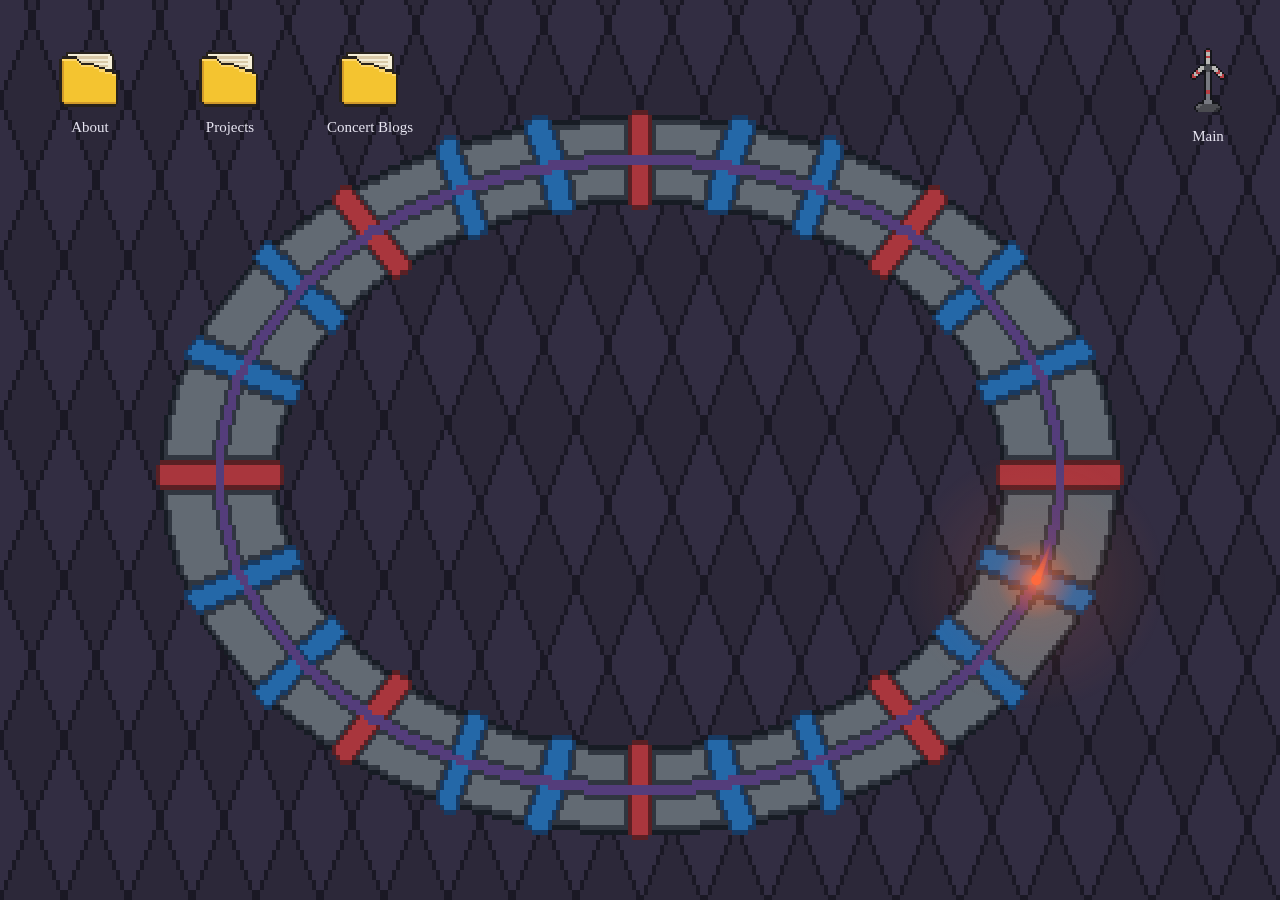
==== commit a7690f8f: "Fixed photos" ====
--- a/personal/index.html
+++ b/personal/index.html
@@ -97,26 +97,26 @@
             type: 'folder', name: 'Boris',
             children: [
               { type: 'file', name: 'Borisblog.txt', text: 'London: October 15, 2026<br>I have known about Boris for around 7 years, but it took me much longer for them to grow on me, and eventually become one of my favorite artists of all time. I used to not find Boris unique and exciting enough, limiting their music to one-take live recordings with a maximum of 3-4 instruments per song. Listening more carefully through what is achieved by Pink, Feedbacker, flood, and Akuma No Uta has completely changed my opinion on this matter. Boris is extremely unique in its ability to blend sludge metal, drone, ambient, noise rock, and acoustic rock like done by no one else and even shifting genres and styles in the middle of songs. It is amazing how rich and diverse just 3 people on stage with live instruments is able to sound. <br> The opener for this concert was Planning for Burial, an artist I had heard of but never gave a listen to before. This performance showed me a lot of potential but not much output. As a one-person band, Planning for Burial is forced to do a lot on stage, playing a repeating drum machine with droning bass, and playing guitar and providing vocals himself. Unfortunately, how hard such a set up is forces him to keep the droning sections way longer than they should be and the drums pretty boring and often out of place with everything else. Still, there were a lot of really strong moments with piercing guitar playing and great vocals provided. I am sure this artist is better on streaming, so I will check him out. <br>Boris was almost able to rupture through my ear protection. I was able to enjoy this as a loud concert rather than a deafening one due to strong ear protection. Boris’s stage presence and general crowd engagement was done really well, and their clothes also stood out nicely and looked great under the lightning. Boris essentially never stopped playing, and always kept drones and some gong hits through the breaks, transitioning into next songs very smoothly. The balance of high energy and more slow burn doom metal post rock-like songs were sprinkled in between the Pink tracklist just in time as the mosh was getting tired throughout. Just Abandoned Myself is one of my favorite songs ever, and seeing it live, with extra improvisations and the crowd singing parts throughout. Concert felt like it went by very fast despite Boris playing an amazing 90 minutes. I want to see Feedbacker live sometime, although it is likely it will never happen. <br> P.S. Nicest mosh I have been a part of' },
-              { type: 'image', name: 'Borisphoto1.jpg', src: 'graphics_personal/concerts/Borisphoto1.jpg' },
-              { type: 'image', name: 'Borisphoto2.jpg', src: 'graphics_personal/concerts/Borisphoto2.jpg' },
-              { type: 'image', name: 'Borisphoto1.jpg', src: 'graphics_personal/concerts/Borisphoto1.jpg' },
+              { type: 'image', name: 'Borisphoto1.jpg', src: 'graphics_personal/concerts/Borisphoto1.jpeg' },
+              { type: 'image', name: 'Borisphoto2.jpg', src: 'graphics_personal/concerts/Borisphoto2.jpeg' },
+              { type: 'image', name: 'Borisphoto3.jpg', src: 'graphics_personal/concerts/Borisphoto3.jpeg' },
             ]
           },
           {
             type: 'folder', name: 'Psychedelic Crumpets',
             children: [
               { type: 'file', name: 'PPCblog.txt', text: 'Oxford: November 4, 2026<br>I discovered PPC just about a month ago when a friend at Oxford recommended them to me, and told me that they are playing in Oxford soon. I became a fan after listening to their first two albums, and got tickets for the concert as well. I would describe their music as Tame Impala, but either at twice the speed with aggresive drums, or half the speed with minimal drums, which was a great variety to have in a concert.<br>The opening act for PPC was a small band I had never heard of called "Flat Moon", and they were some of the most fun I had in a concert ever. Their line-up including the usual 2 guitarists, a bassist, and a drummer, but also a keyboard/percussionist as well as a saxophone had me interested from the start. When they started playing, they were extremely unpredictable and fun with well-made tempo changes mid-songs, weird time signatures that left head-banging off-beat each bar. They were really funny in-between songs, and the bassists antics with essentially jump-kicking the air on songs was really entertaining. They also had a few moments where they tried to create a wave on stage by jumping, and struggled to do so. Their first song was amazing, and I would describe their style to be a mix of punk and funk. I am a fan, and have listened to both of their albums since.<br>PPC had a line-up of two guitarists, two bassists, and a drummer for a well-paced performance of really energetic and more chill songs. I was unsure at first if a mosh was ever going to form at this concert prior, but with them playing their best song "Found God in a Tomato" second, the pit formed immediately, and was among the biggest ones I have seen. Their formula for the concert was often two energetic songs in a row, and then a more chill one for people to relax but even at the most chill songs there was a lot of movement going on in the pit. The venue was great, and I found myself at the very front a few times. They also had a really funny moment, when someone in the crowd suggested they play "Bowling with Tim", and other people joined in for such a niche song. They said they need to relearn the song, then tried on stage to remember for a few minutes, eventually deciding that they will not give out a terrible performance for the song. This was a really fun concert, and I am glad I went.' },
-              { type: 'image', name: 'FlatMoonphoto.jpg', src: 'graphics_personal/concerts/FlatMoonphoto.jpg' },
-              { type: 'image', name: 'PPCphoto2.jpg', src: 'graphics_personal/concerts/PPCphoto2.jpg' },
-              { type: 'image', name: 'PPCphoto1.jpg', src: 'graphics_personal/concerts/PPCphoto1.jpg' },
+              { type: 'image', name: 'FlatMoonphoto.jpg', src: 'graphics_personal/concerts/FlatMoonphoto.jpeg' },
+              { type: 'image', name: 'PPCphoto2.jpg', src: 'graphics_personal/concerts/PPCphoto2.jpeg' },
+              { type: 'image', name: 'PPCphoto1.jpg', src: 'graphics_personal/concerts/PPCphoto1.jpeg' },
             ]
           },
           {
             type: 'folder', name: 'The Avalanches',
             children: [
               { type: 'file', name: 'Avalanchesblog.txt', text: 'London: November 6, 2026<br>"Since I left you" is one of my favorite albums of all time, and I have wanted to see them live for a really long time despite knowing that I enjoy live instrumentation much more in live performances. Still, I think of Avalances as one of the most creative musicians of all time, and expected them making their live performances unique, and that was for no reason. I had not yet listened to their newest album "No Bad Memories" at this point by my entire mistake, which was what the tour was for, but I am still really glad I went.<br>I missed the opening act I was more excited for in Panda Bear since it took me a while to get to the venue from Oxford, but had a chance to watch Sonic Boom. Sonic Boom provided live vocals and DJ instrumentations. Despite having good songs here and there, I found most of the performance to be lacking in variety with primarily stagnant songs that sounded like they would be more suitable for the soundtrack of Lion King. There was also a glaring issue with how the vocals were mixed into the audio. Still, I found the vocals despite the mixing issue to be enjoyable, and enjoyed some of the songs, and their visuals were awesome.<br>The Avalanches came in with tons of energy to the stage, jumping around, which also got me even more excited. While I was still surpries with some of the sound mixing issues for such a highly regarded performance in a highly regarded venue, but I will look past that issue. The Avalanches had a much less moving and older crowd than what I am used to, but people were still really enjoying the performance and smiling throughout. Their DJing on their own songs was really well made, and almost the entire performance was one continous one with no breaks, with some of my favorite songs of all time played with the crowd singing alone to samples they have used (never saw this before). They also had some stunning visuals in the background throughout that had me staring at them for a while in awe. Their closer to their performance being "Since I Left You", their first, and also best song, was quite poetic and emotional to do so. They came back for the encore for a few more songs off their new album, but I will consider "Since I Left You" to be the true ending. I enjoyed it a lot, thought a lot about life, and saw one of my most played artists live!! ' },
-              { type: 'image', name: 'Avalanchesphoto1.jpg', src: 'graphics_personal/concerts/Avalanchesphoto1.jpg' },
-              { type: 'image', name: 'Avalanchesphoto2.jpg', src: 'graphics_personal/concerts/Avalanchesphoto2.jpg' },
+              { type: 'image', name: 'Avalanchesphoto1.jpg', src: 'graphics_personal/concerts/Avalanchesphoto1.jpeg' },
+              { type: 'image', name: 'Avalanchesphoto2.jpg', src: 'graphics_personal/concerts/Avalanchesphoto2.jpeg' },
             ]
           },
 
--- a/personal/style.css
+++ b/personal/style.css
@@ -154,11 +154,10 @@
   overflow-y: auto;
 }
 
-/* Files + Subfolders */
 .window-body .items {
-  display: flex;
-  flex-wrap: wrap;
-  gap: 24px;
+  display: grid;
+  grid-template-columns: repeat(4, minmax(0, 1fr));
+  gap: 24px 0;
   padding: 4px;
 }
 .window-body .item {
@@ -172,9 +171,8 @@
   font-family: inherit;
   color: #e8e6f2;
   width: auto;
-  min-width: 80px;
-  max-width: 110px;
-  padding: 6px;
+  width: 100%;
+  padding: 6px 2px;
   border-radius: 2px;
 }
 .window-body .item .item-icon {
